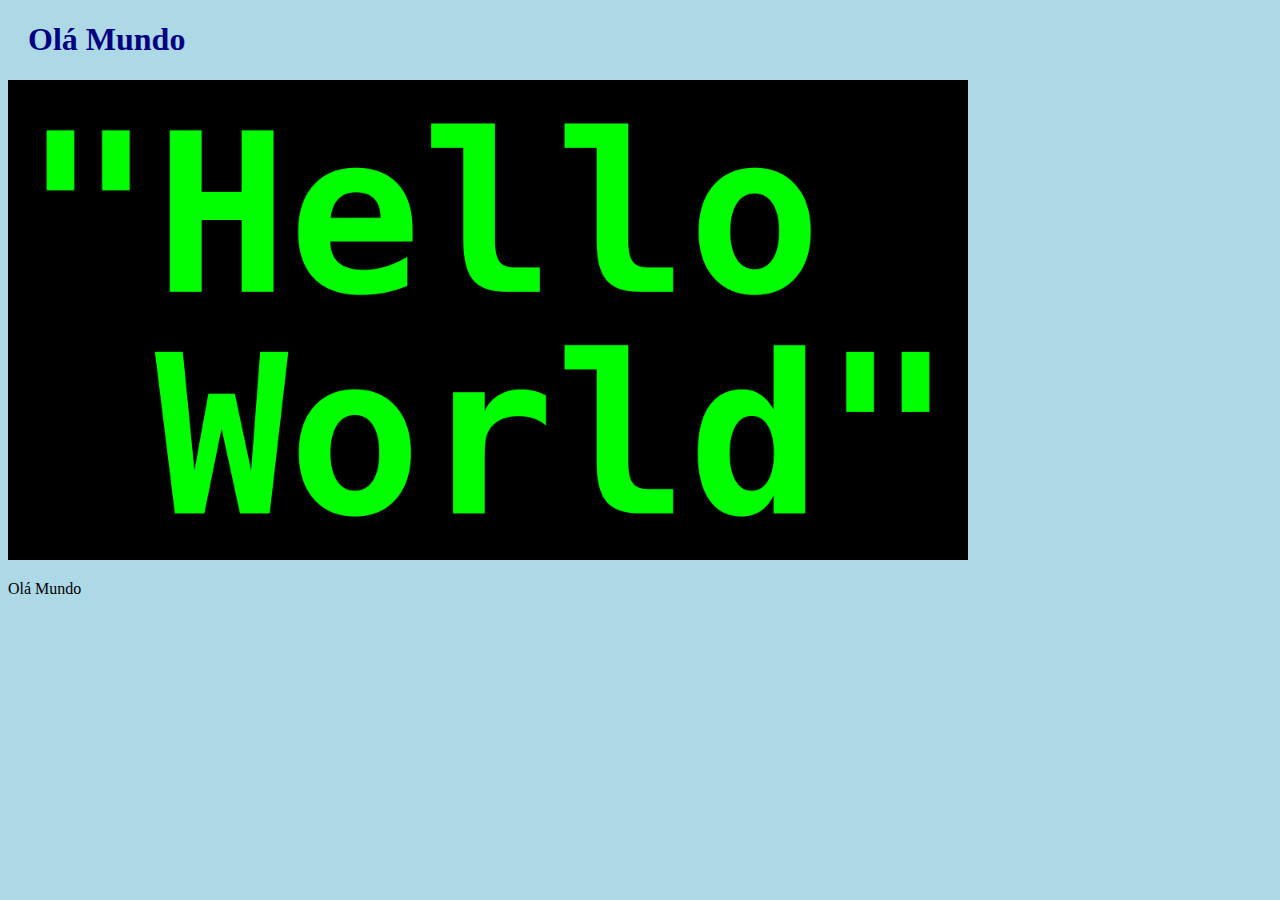
==== index.html @ fe5b0e02 "imagem HelloWorld" ====
<!DOCTYPE html>
<html lang="en">
<head>
    <meta charset="UTF-8">
    <meta http-equiv="X-UA-Compatible" content="IE=edge">
    <meta name="viewport" content="width=device-width, initial-scale=1.0">
    <title>Olá mundo</title>
    <link rel="stylesheet" href="bluestyle.css">
</head>
<body>
    <h1> Olá Mundo</h1>
    <div><img src="HelloWorld.png" alt="Hello World from Space"
        style="width:100%;max-width:960px"></div>
    <p> Olá Mundo</p>
</body>
</html>
---- bluestyle.css ----
body {
    background-color: lightblue;
    }
    
    h1 {
    color: navy;
    margin-left: 20px;
    }
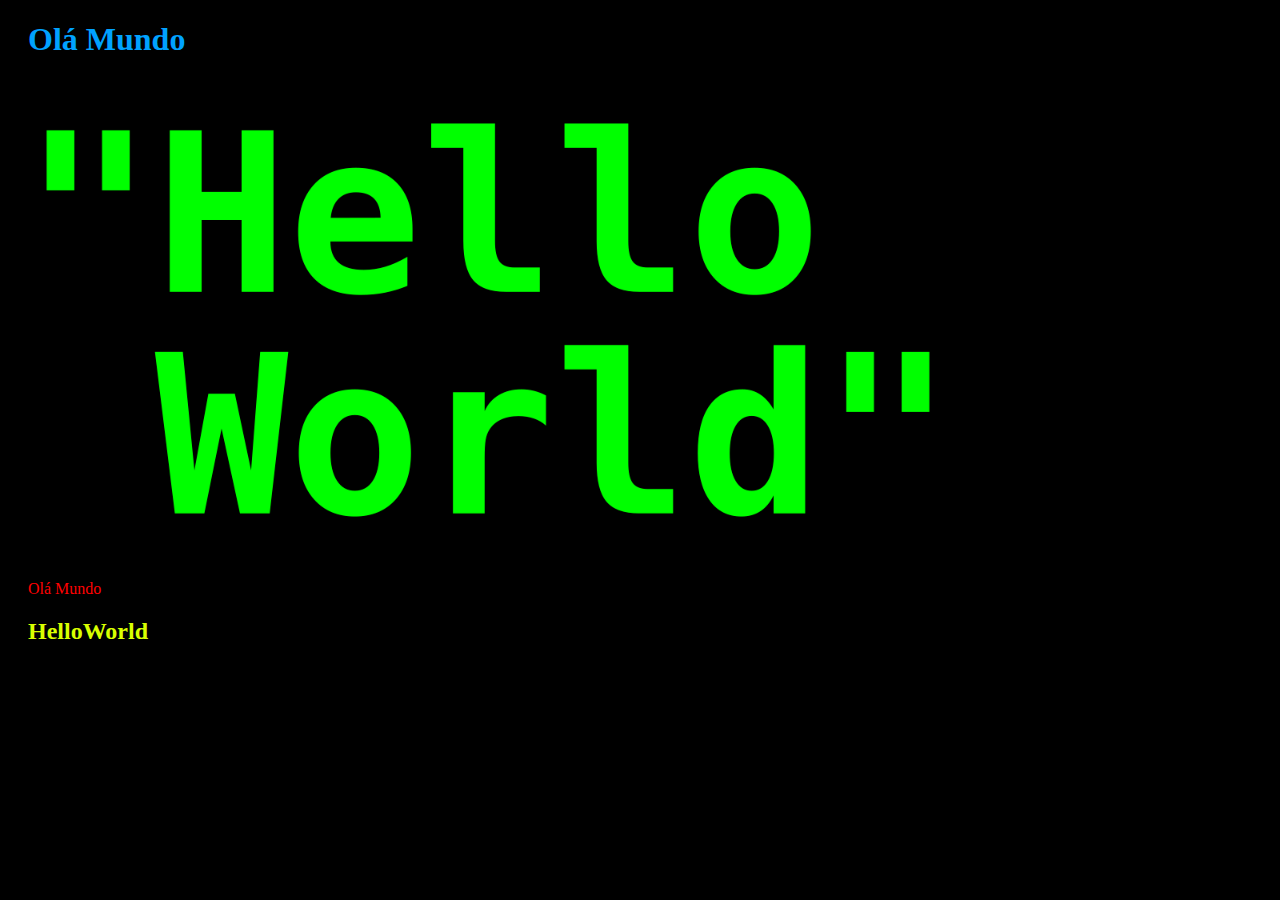
==== commit 851de79d: "Erro Corrigido" ====
--- a/index.html
+++ b/index.html
@@ -12,5 +12,6 @@
     <div><img src="HelloWorld.png" alt="Hello World from Space"
         style="width:100%;max-width:960px"></div>
     <p> Olá Mundo</p>
+    <h2>HelloWorld</h2>
 </body>
 </html>--- a/bluestyle.css
+++ b/bluestyle.css
@@ -1,8 +1,18 @@
 body {
-    background-color: lightblue;
+    background-color: rgb(0, 0, 0);
     }
     
     h1 {
-    color: navy;
+    color: rgb(0, 162, 255);
     margin-left: 20px;
-    } +    } 
+
+    p {
+    color: rgb(255, 0, 0);
+    margin-left: 20px;
+    }
+
+    h2 {
+    color: rgb(217, 255, 0);
+    margin-left: 20px;
+    }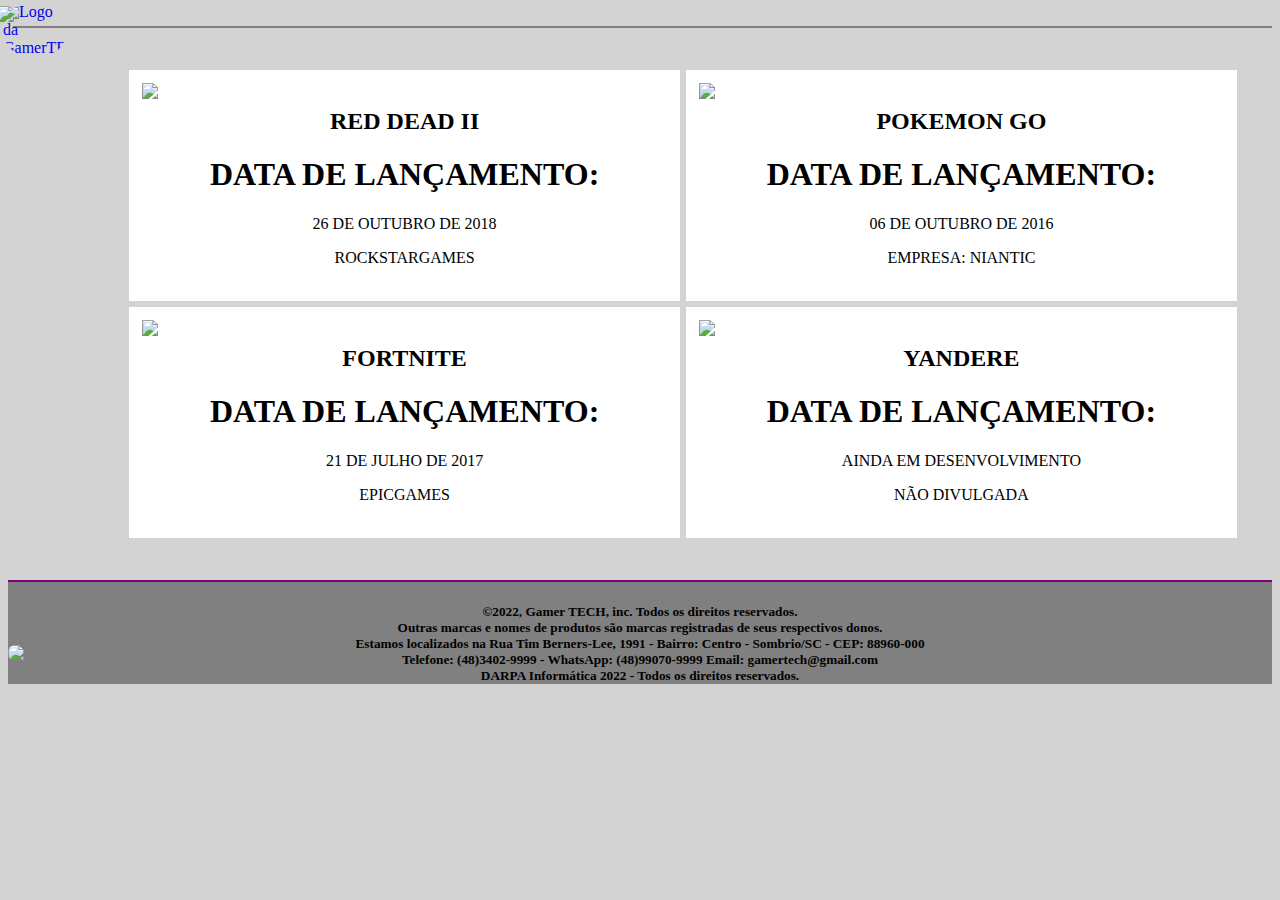
==== commit 233ff62e: "1.0.6" ====
--- a/index.html
+++ b/index.html
@@ -1,17 +1,56 @@
 <!DOCTYPE html>
-<html lang="en">
+<html lang="pt-br">
 <head>
-    <meta charset="UTF-8">
-    <meta http-equiv="X-UA-Compatible" content="IE=edge">
-    <meta name="viewport" content="width=device-width, initial-scale=1.0">
-    <title>Olá mundo</title>
-    <link rel="stylesheet" href="bluestyle.css">
+	<meta charset="UTF-8"/>
+	<title> Gamer TECH </title>
+	<link rel="stylesheet" type="text/css" href="bluestyle.css"/>
+	<img id="capa" src="fotos/ff2.jpg">
 </head>
 <body>
-    <h1> Olá Mundo</h1>
-    <div><img src="HelloWorld.png" alt="Hello World from Space"
-        style="width:100%;max-width:960px"></div>
-    <p> Olá Mundo</p>
-    <h2>HelloWorld</h2>
+	<header id="cabecalho">
+		<hgroup class="titulos">
+		</hgroup>
+		<a href="sobre.html"><img src="fotos/-logo.png" alt="Logo da GamerTECH"/></a>
+
+	</header>
+	<article id="conteudo">
+		<nav class="menu">
+			<ol type="I">
+				<li id="bah">
+					<a href="RDR.html"><img src="fotos/RDR/menu.jpeg"><h2>Red Dead II</h2>
+						<h1>Data de lançamento:</h1>
+						<p>26 de outubro de 2018</p>
+						<p>RockStarGames</p></a>
+				</li>
+				<li>
+					<a href="PokemonGo.html"><img src="	fotos/pokemon/menu.jpg"><h2>Pokemon GO</h2>
+						<h1>Data de lançamento:</h1> 
+						<p>06 de outubro de 2016</p>
+						<p>Empresa: Niantic</p></a>
+				</li>
+				<li>
+					<a href="Fortnite.html"><img src="fotos/Fortnite/Menu.jpeg"><h2>Fortnite</h2>
+						<h1>Data de lançamento:</h1>
+						<p>21 de Julho de 2017</p>
+						<p>EpicGames</p></a>
+				</li>
+				<li>
+					<a href="Yandere.html"><img src="fotos/Yandere/menu.webp"><h2>Yandere</h2>
+						<h1>Data de lançamento:</h1>
+						<p>Ainda em desenvolvimento</p>
+						<p>Não divulgada</p></a>
+				</li>
+			</ol>
+		</nav>
+	</article>
+	
+	<footer id="rodape">
+		<h5>©2022, Gamer TECH, inc. Todos os direitos reservados. <br>Outras marcas e nomes de produtos são marcas registradas de seus respectivos donos. <br>Estamos localizados na Rua Tim Berners-Lee, 1991 - Bairro: Centro - Sombrio/SC - CEP: 88960-000<br> Telefone: (48)3402-9999 - WhatsApp: (48)99070-9999 Email: gamertech@gmail.com<br> DARPA Informática 2022 - Todos os direitos reservados.
+			<a href="https://www.facebook.com/"><img src="fotos/rodape/face.png"></a>
+			<a href="https://www.instagram.com/"><img src="fotos/rodape/insta.jpg"></a>
+			<a href="https://twitter.com/login?lang=pt"><img src="fotos/rodape/twitter.png"></a>
+		</h5>
+		
+	</footer>
 </body>
-</html>+</html>
--- a/bluestyle.css
+++ b/bluestyle.css
@@ -1,18 +1,261 @@
+@charset "UTF-8";
+
 body {
-    background-color: rgb(0, 0, 0);
-    }
-    
-    h1 {
-    color: rgb(0, 162, 255);
-    margin-left: 20px;
-    } 
-
-    p {
-    color: rgb(255, 0, 0);
-    margin-left: 20px;
-    }
-
-    h2 {
-    color: rgb(217, 255, 0);
-    margin-left: 20px;
-    }+	/*background: url("fotos/fundo.jpg") no-repeat top center;*/	 
+	background-color: lightgray;
+}
+
+head img{
+	width: 100%;
+}
+
+header#cabecalho img {
+	position: absolute;
+	top: 3px;
+	left: 3px;
+	width: 5%;
+	border-radius: 50px;
+}
+
+header#cabecalho {
+	border-bottom: solid 2px gray;
+	margin-left:5px ;
+}
+
+img#capa{
+	width: 110%;
+	border-radius: 0px;
+	margin-left: -10px;
+	margin-top: -10px;
+}
+
+footer#rodape {
+	border-top: solid 2px purple;
+	text-align: center;
+	background-color: gray;
+	width: 100%;
+	text-transform: underline;
+}
+
+footer#rodape img {
+	width: 2%;
+	border-radius: 100px;
+	float: left;
+	margin-top: -23px;
+	margin-right: 10px;
+}
+
+ol#redes a {
+	border-radius: 20px;
+}
+
+span.texto {
+	text-align: justify;
+	text-indent: 50px;
+	font-size: 16pt;
+	font-family: sans-serif;
+}
+
+span.texto h2 {
+	text-align: center;
+	display: inline-block;
+}
+
+span.texto ul {
+	color: rgb(54,54,54);
+	font-size: 14pt;
+}
+
+span.texto2 {
+	text-align: center;
+	text-indent: 50px;
+	font-size: 16pt;
+	font-family: sans-serif;
+
+}
+
+span.est {
+	display: inline-block;
+}
+
+figure.easteregg img {
+	width: 50%;
+	margin-left: 200px;
+}
+
+h1#easter {
+	text-align: center;
+}
+
+figure.foto {
+	border: solid 2px black;
+	box-shadow: 6px 6px 6px gray;
+	text-align: center;
+	background-color: darkgray;
+	width: 25%;
+	padding-top: 5px;
+	float: right;
+	border-radius: 10px;
+}
+
+figure.foto img:hover {
+	display: inline-block;
+
+}
+
+figure.foto h4 {
+	margin-top: -4px;
+	margin-bottom: 0px;
+	background-color: white;
+	border-radius: 10px;
+}
+
+figure.foto img {
+	width: 90%;
+	height: 180px;
+	transition: all 2s;
+}
+
+
+figure.foto2 img {
+	width: 90%;
+	height: 180px;
+	transition: all 2s;
+	margin-left: -50px;
+}
+
+figure.foto2 img:hover {
+	display: inline-block;
+
+}
+
+figure.foto2 h4 {
+	margin-top: -4px;
+	margin-bottom: 0px;
+	background-color: white;
+	font-size: 10pt;
+	border-radius: 10px;
+}
+
+figure.foto2 {
+	border: solid 2px black;
+	box-shadow: 6px 6px 6px gray;
+	text-align: center;
+	background-color: darkgray;
+	width: 25%;
+	padding-top: 5px;
+	float: right;
+	border-radius: 10px;
+}
+
+/*Formatação do menu principal*/
+
+nav.menu ol {
+	list-style: none;
+	text-transform: uppercase;
+	position: center;
+	top: 0px;
+}
+
+nav.menu h1 {
+	text-align: center;
+}
+
+nav.menu h2{
+	text-align: center;
+}
+
+nav.menu p {
+	text-align: center;
+}
+
+nav.menu a {
+	color: black;
+	text-decoration: none;
+	transition: all 1s;
+	text-align: left;
+	padding: 5px;
+}
+
+nav.menu li {
+	margin: 3px 1px;
+	width: 45%;
+	display: inline-block;
+	background-color: white;
+}
+
+nav.menu img{
+	width: 50%;
+	background-color: white;
+	float: left;
+	margin-top: 13px;
+	margin-left: 13px;
+}
+
+nav.menu a:hover{
+	color: blueviolet;
+	text-decoration: underline;
+}
+
+a#inicio {
+	width: 5%;
+	border: solid 2px black;
+	border-radius: 10px;
+	text-align: center;
+	float: right;
+}
+
+article#conteudo {
+	margin-left: 15px;
+	margin-top: 15px;
+	display: inline-block;
+	padding: 20px;
+	margin: 3px;
+	transition: all 1s;
+	text-align: center;
+	width: 100%;
+	}
+
+
+input[type=submit] {
+  width: 40%;
+  padding: 12px 20px;
+  margin: 8px 0;
+  display: inline-block;
+  border: 1px solid black;
+  border-radius: 4px;
+  box-sizing: border-box;
+}
+
+input[type=submit] {
+  width: 30%;
+  background-color: rgb(255, 92, 92);
+  color: rgb(241, 241, 241);
+  font-weight: bold;
+  padding: 5px 40px;
+  margin: 8px 8;
+  border: 1px solid black;
+  border-radius: 6px;
+  cursor: pointer;
+  font-family: Arial black;
+}
+
+
+input[type=submit]:hover {
+  background-color: green;
+  color: rgb(0, 0, 0);
+}
+
+div {
+  border-radius: 10px;
+  background-color: rgb(255, 255, 255);
+  padding: 20px;
+  width: 50%;
+  border: 1px solid black;
+  text-align: center;
+  margin-left: 250px;
+}
+
+.form_contato {
+	width: 100%;
+}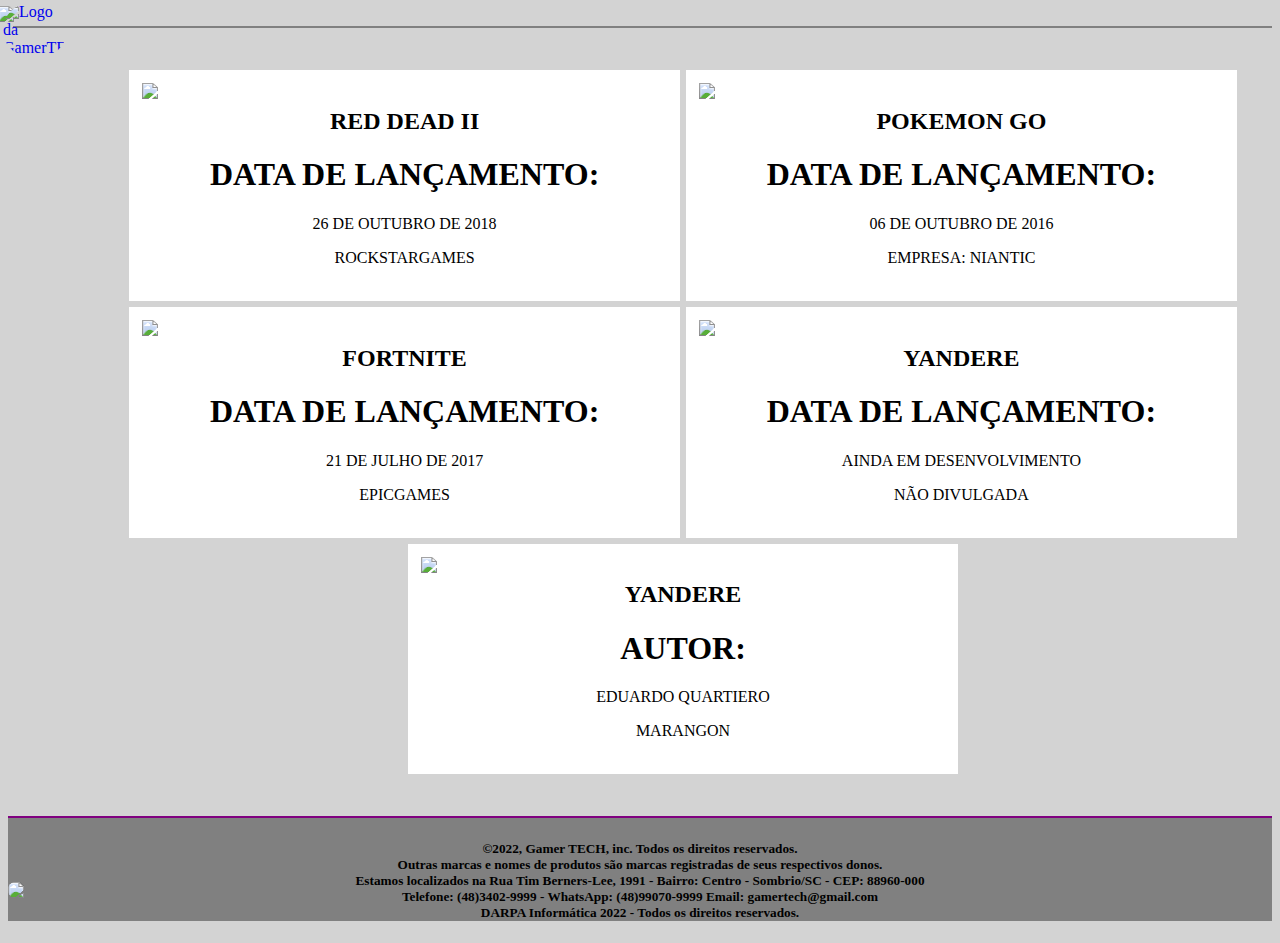
==== commit 6e908073: "1.0.7" ====
--- a/index.html
+++ b/index.html
@@ -40,6 +40,13 @@
 						<p>Ainda em desenvolvimento</p>
 						<p>Não divulgada</p></a>
 				</li>
+                <li>
+					<a href="Pokédex.html"><img src="fotos/Yandere/menu.webp"><h2>Yandere</h2>
+						<h1>Autor:</h1>
+						<p>Eduardo Quartiero</p>
+                        <p>Marangon</p>
+						</a>
+				</li>
 			</ol>
 		</nav>
 	</article>
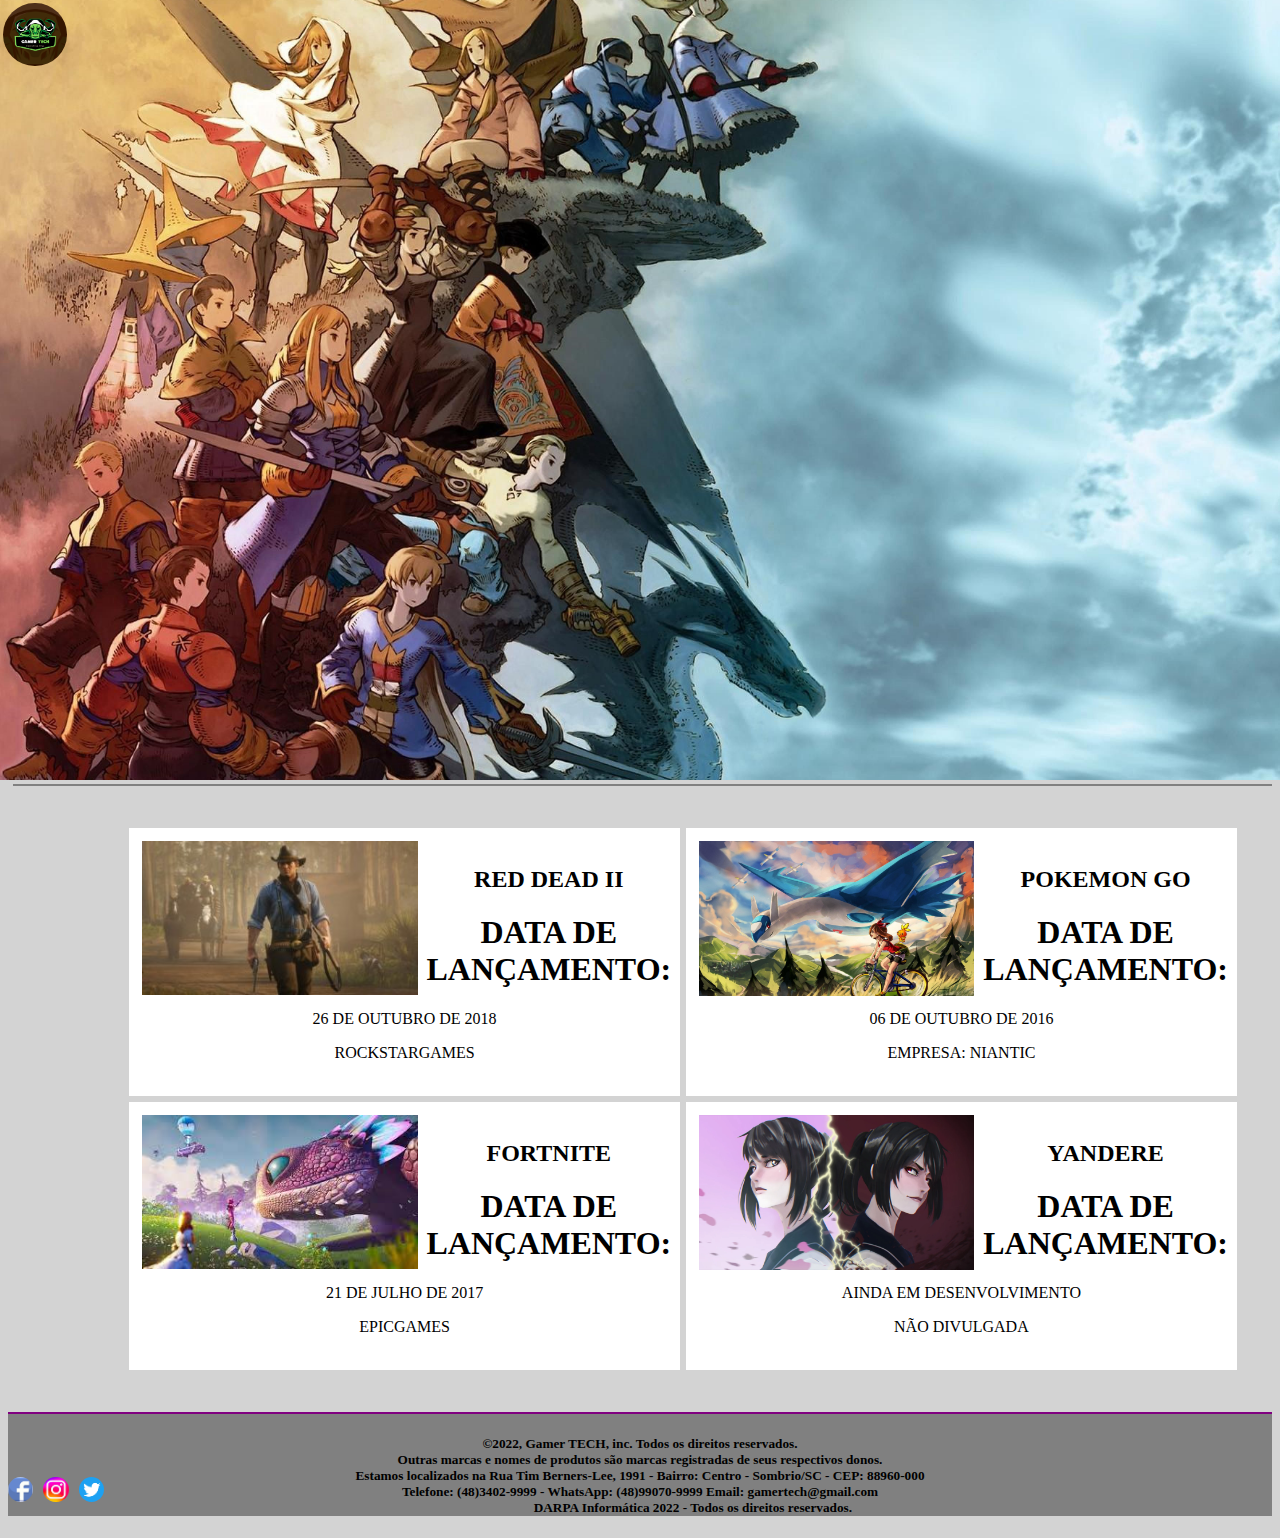
==== commit 5522148e: "1.0.8" ====
--- a/index.html
+++ b/index.html
@@ -3,7 +3,7 @@
 <head>
 	<meta charset="UTF-8"/>
 	<title> Gamer TECH </title>
-	<link rel="stylesheet" type="text/css" href="bluestyle.css"/>
+	<link rel="stylesheet" type="text/css" href="estilos.css"/>
 	<img id="capa" src="fotos/ff2.jpg">
 </head>
 <body>
@@ -40,13 +40,6 @@
 						<p>Ainda em desenvolvimento</p>
 						<p>Não divulgada</p></a>
 				</li>
-                <li>
-					<a href="Pokédex.html"><img src="fotos/Yandere/menu.webp"><h2>Yandere</h2>
-						<h1>Autor:</h1>
-						<p>Eduardo Quartiero</p>
-                        <p>Marangon</p>
-						</a>
-				</li>
 			</ol>
 		</nav>
 	</article>
--- a/estilos.css
+++ b/estilos.css
@@ -0,0 +1,261 @@
+@charset "UTF-8";
+
+body {
+	/*background: url("fotos/fundo.jpg") no-repeat top center;*/	 
+	background-color: lightgray;
+}
+
+head img{
+	width: 100%;
+}
+
+header#cabecalho img {
+	position: absolute;
+	top: 3px;
+	left: 3px;
+	width: 5%;
+	border-radius: 50px;
+}
+
+header#cabecalho {
+	border-bottom: solid 2px gray;
+	margin-left:5px ;
+}
+
+img#capa{
+	width: 110%;
+	border-radius: 0px;
+	margin-left: -10px;
+	margin-top: -10px;
+}
+
+footer#rodape {
+	border-top: solid 2px purple;
+	text-align: center;
+	background-color: gray;
+	width: 100%;
+	text-transform: underline;
+}
+
+footer#rodape img {
+	width: 2%;
+	border-radius: 100px;
+	float: left;
+	margin-top: -23px;
+	margin-right: 10px;
+}
+
+ol#redes a {
+	border-radius: 20px;
+}
+
+span.texto {
+	text-align: justify;
+	text-indent: 50px;
+	font-size: 16pt;
+	font-family: sans-serif;
+}
+
+span.texto h2 {
+	text-align: center;
+	display: inline-block;
+}
+
+span.texto ul {
+	color: rgb(54,54,54);
+	font-size: 14pt;
+}
+
+span.texto2 {
+	text-align: center;
+	text-indent: 50px;
+	font-size: 16pt;
+	font-family: sans-serif;
+
+}
+
+span.est {
+	display: inline-block;
+}
+
+figure.easteregg img {
+	width: 50%;
+	margin-left: 200px;
+}
+
+h1#easter {
+	text-align: center;
+}
+
+figure.foto {
+	border: solid 2px black;
+	box-shadow: 6px 6px 6px gray;
+	text-align: center;
+	background-color: darkgray;
+	width: 25%;
+	padding-top: 5px;
+	float: right;
+	border-radius: 10px;
+}
+
+figure.foto img:hover {
+	display: inline-block;
+
+}
+
+figure.foto h4 {
+	margin-top: -4px;
+	margin-bottom: 0px;
+	background-color: white;
+	border-radius: 10px;
+}
+
+figure.foto img {
+	width: 90%;
+	height: 180px;
+	transition: all 2s;
+}
+
+
+figure.foto2 img {
+	width: 90%;
+	height: 180px;
+	transition: all 2s;
+	margin-left: -50px;
+}
+
+figure.foto2 img:hover {
+	display: inline-block;
+
+}
+
+figure.foto2 h4 {
+	margin-top: -4px;
+	margin-bottom: 0px;
+	background-color: white;
+	font-size: 10pt;
+	border-radius: 10px;
+}
+
+figure.foto2 {
+	border: solid 2px black;
+	box-shadow: 6px 6px 6px gray;
+	text-align: center;
+	background-color: darkgray;
+	width: 25%;
+	padding-top: 5px;
+	float: right;
+	border-radius: 10px;
+}
+
+/*Formatação do menu principal*/
+
+nav.menu ol {
+	list-style: none;
+	text-transform: uppercase;
+	position: center;
+	top: 0px;
+}
+
+nav.menu h1 {
+	text-align: center;
+}
+
+nav.menu h2{
+	text-align: center;
+}
+
+nav.menu p {
+	text-align: center;
+}
+
+nav.menu a {
+	color: black;
+	text-decoration: none;
+	transition: all 1s;
+	text-align: left;
+	padding: 5px;
+}
+
+nav.menu li {
+	margin: 3px 1px;
+	width: 45%;
+	display: inline-block;
+	background-color: white;
+}
+
+nav.menu img{
+	width: 50%;
+	background-color: white;
+	float: left;
+	margin-top: 13px;
+	margin-left: 13px;
+}
+
+nav.menu a:hover{
+	color: blueviolet;
+	text-decoration: underline;
+}
+
+a#inicio {
+	width: 5%;
+	border: solid 2px black;
+	border-radius: 10px;
+	text-align: center;
+	float: right;
+}
+
+article#conteudo {
+	margin-left: 15px;
+	margin-top: 15px;
+	display: inline-block;
+	padding: 20px;
+	margin: 3px;
+	transition: all 1s;
+	text-align: center;
+	width: 100%;
+	}
+
+
+input[type=submit] {
+  width: 40%;
+  padding: 12px 20px;
+  margin: 8px 0;
+  display: inline-block;
+  border: 1px solid black;
+  border-radius: 4px;
+  box-sizing: border-box;
+}
+
+input[type=submit] {
+  width: 30%;
+  background-color: rgb(255, 92, 92);
+  color: rgb(241, 241, 241);
+  font-weight: bold;
+  padding: 5px 40px;
+  margin: 8px 8;
+  border: 1px solid black;
+  border-radius: 6px;
+  cursor: pointer;
+  font-family: Arial black;
+}
+
+
+input[type=submit]:hover {
+  background-color: green;
+  color: rgb(0, 0, 0);
+}
+
+div {
+  border-radius: 10px;
+  background-color: rgb(255, 255, 255);
+  padding: 20px;
+  width: 50%;
+  border: 1px solid black;
+  text-align: center;
+  margin-left: 250px;
+}
+
+.form_contato {
+	width: 100%;
+}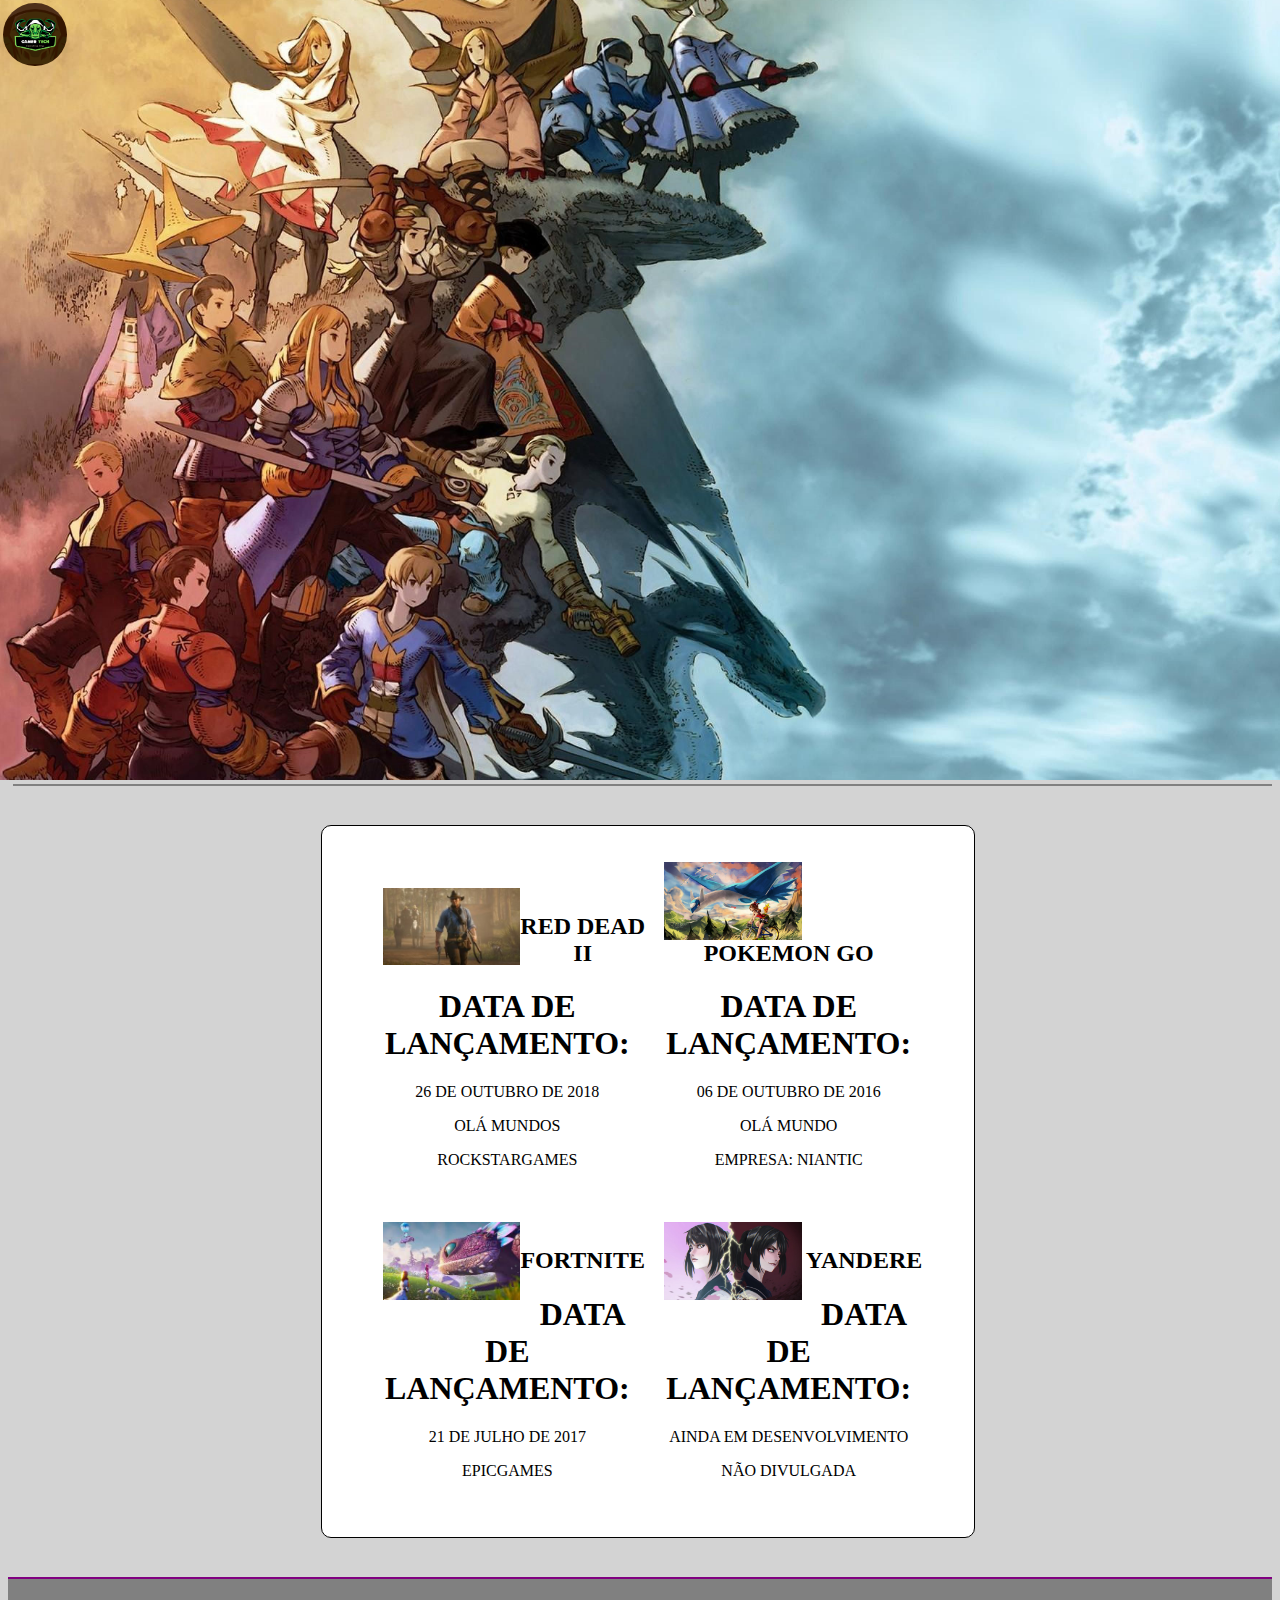
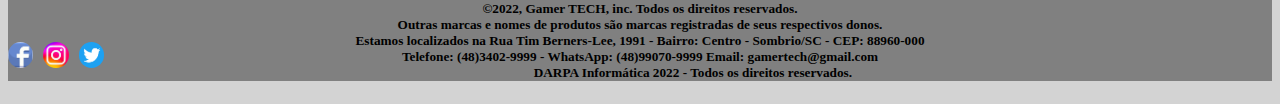
==== commit 96a5a3de: "1.0.9" ====
--- a/index.html
+++ b/index.html
@@ -16,30 +16,34 @@
 	<article id="conteudo">
 		<nav class="menu">
 			<ol type="I">
-				<li id="bah">
-					<a href="RDR.html"><img src="fotos/RDR/menu.jpeg"><h2>Red Dead II</h2>
-						<h1>Data de lançamento:</h1>
-						<p>26 de outubro de 2018</p>
-						<p>RockStarGames</p></a>
-				</li>
-				<li>
-					<a href="PokemonGo.html"><img src="	fotos/pokemon/menu.jpg"><h2>Pokemon GO</h2>
-						<h1>Data de lançamento:</h1> 
-						<p>06 de outubro de 2016</p>
-						<p>Empresa: Niantic</p></a>
-				</li>
-				<li>
-					<a href="Fortnite.html"><img src="fotos/Fortnite/Menu.jpeg"><h2>Fortnite</h2>
-						<h1>Data de lançamento:</h1>
-						<p>21 de Julho de 2017</p>
-						<p>EpicGames</p></a>
-				</li>
-				<li>
-					<a href="Yandere.html"><img src="fotos/Yandere/menu.webp"><h2>Yandere</h2>
-						<h1>Data de lançamento:</h1>
-						<p>Ainda em desenvolvimento</p>
-						<p>Não divulgada</p></a>
-				</li>
+				<div class=".container-fluid">
+					<li id="bah">
+						<a href="RDR.html"><img src="fotos/RDR/menu.jpeg"><h2>Red Dead II</h2>
+							<h1>Data de lançamento:</h1>
+							<p>26 de outubro de 2018</p>
+							<p>Olá mundos</p>
+							<p>RockStarGames</p></a>
+					</li>
+					<li>
+						<a href="PokemonGo.html"><img src="	fotos/pokemon/menu.jpg"><h2>Pokemon GO</h2>
+							<h1>Data de lançamento:</h1> 
+							<p>06 de outubro de 2016</p>
+							<p>Olá mundo</p>
+							<p>Empresa: Niantic</p></a>
+					</li>
+					<li>
+						<a href="Fortnite.html"><img src="fotos/Fortnite/Menu.jpeg"><h2>Fortnite</h2>
+							<h1>Data de lançamento:</h1>
+							<p>21 de Julho de 2017</p>
+							<p>EpicGames</p></a>
+					</li>
+					<li>
+						<a href="Yandere.html"><img src="fotos/Yandere/menu.webp"><h2>Yandere</h2>
+							<h1>Data de lançamento:</h1>
+							<p>Ainda em desenvolvimento</p>
+							<p>Não divulgada</p></a>
+					</li>
+				</div>
 			</ol>
 		</nav>
 	</article>
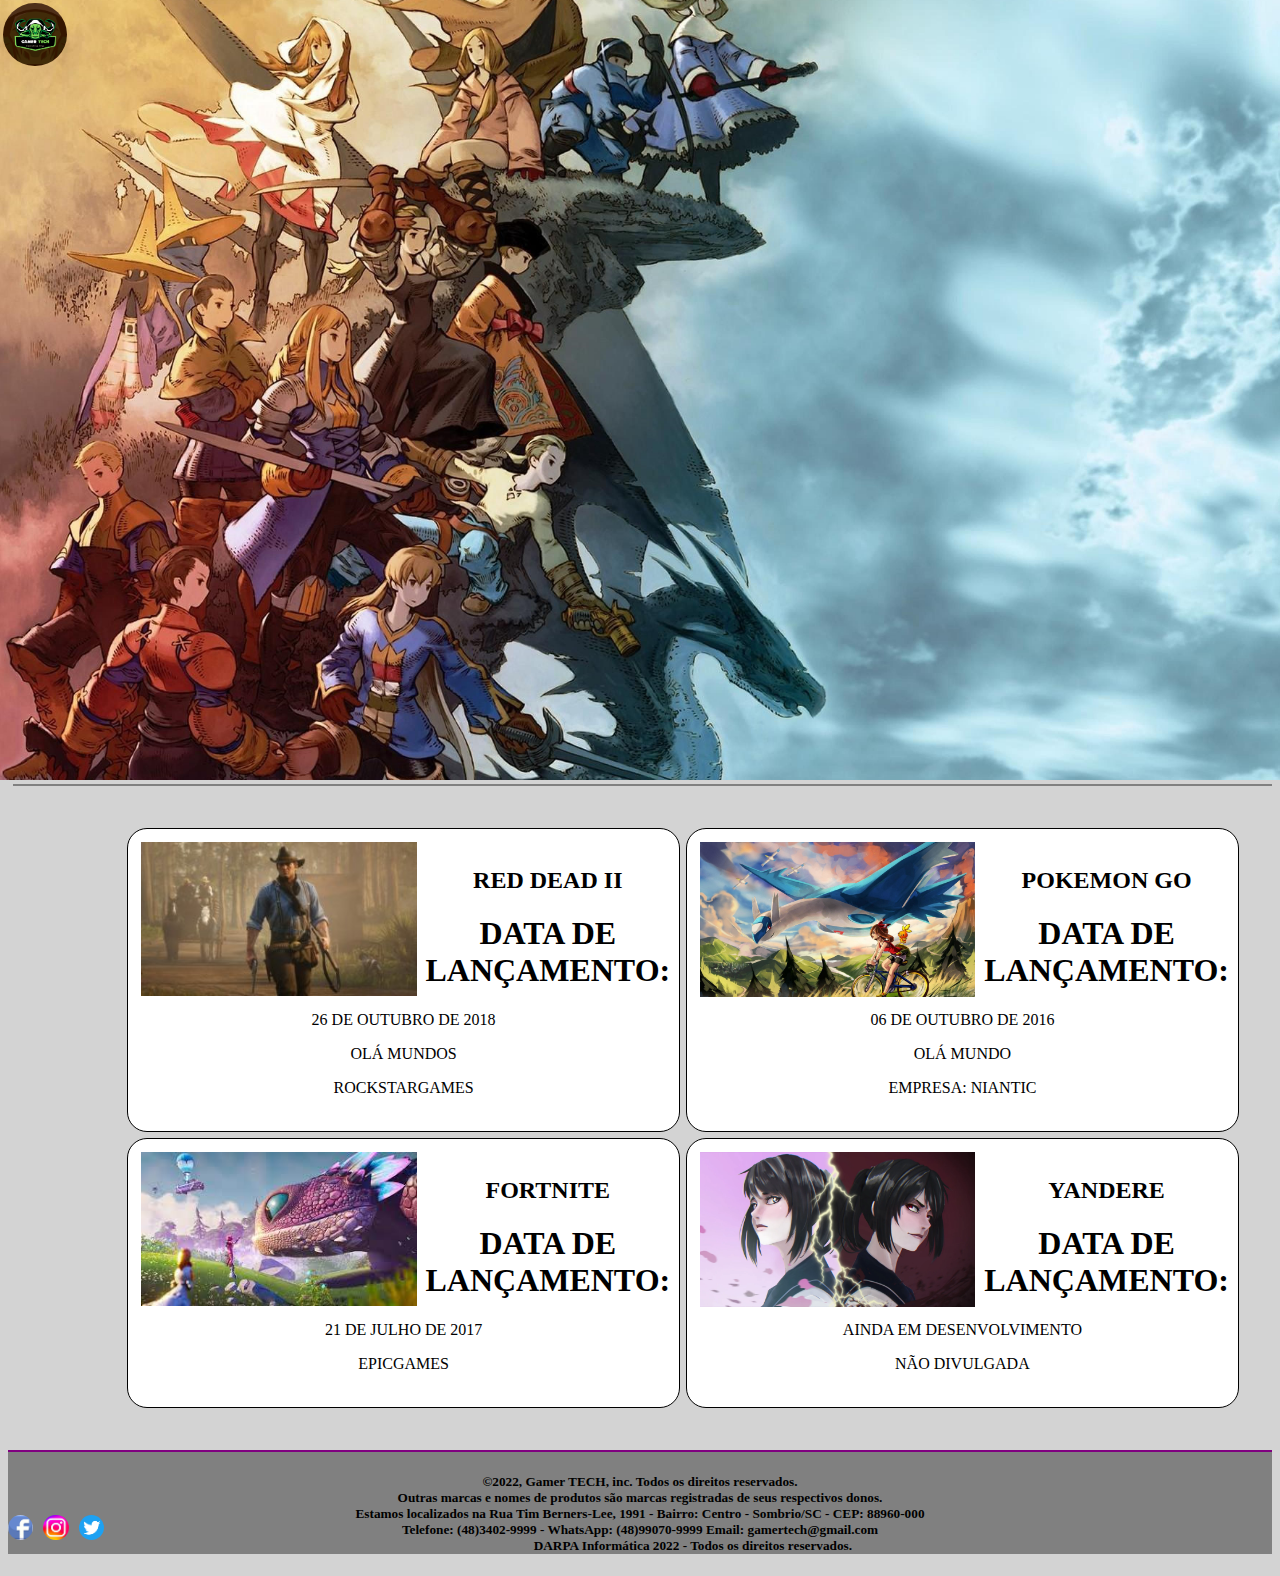
==== commit cfd1aa77: "arrumando o div" ====
--- a/index.html
+++ b/index.html
@@ -16,7 +16,7 @@
 	<article id="conteudo">
 		<nav class="menu">
 			<ol type="I">
-				<div class=".container-fluid">
+				<div class=".conteiner-fluid">
 					<li id="bah">
 						<a href="RDR.html"><img src="fotos/RDR/menu.jpeg"><h2>Red Dead II</h2>
 							<h1>Data de lançamento:</h1>
@@ -24,20 +24,20 @@
 							<p>Olá mundos</p>
 							<p>RockStarGames</p></a>
 					</li>
-					<li>
+					<li id="bah">
 						<a href="PokemonGo.html"><img src="	fotos/pokemon/menu.jpg"><h2>Pokemon GO</h2>
 							<h1>Data de lançamento:</h1> 
 							<p>06 de outubro de 2016</p>
 							<p>Olá mundo</p>
 							<p>Empresa: Niantic</p></a>
 					</li>
-					<li>
+					<li id="bah">
 						<a href="Fortnite.html"><img src="fotos/Fortnite/Menu.jpeg"><h2>Fortnite</h2>
 							<h1>Data de lançamento:</h1>
 							<p>21 de Julho de 2017</p>
 							<p>EpicGames</p></a>
 					</li>
-					<li>
+					<li id="bah">
 						<a href="Yandere.html"><img src="fotos/Yandere/menu.webp"><h2>Yandere</h2>
 							<h1>Data de lançamento:</h1>
 							<p>Ainda em desenvolvimento</p>
--- a/estilos.css
+++ b/estilos.css
@@ -182,6 +182,8 @@
 	width: 45%;
 	display: inline-block;
 	background-color: white;
+	border: 1px solid black;
+	border-radius: 20px;
 }
 
 nav.menu img{
@@ -246,16 +248,13 @@
   color: rgb(0, 0, 0);
 }
 
-div {
-  border-radius: 10px;
-  background-color: rgb(255, 255, 255);
-  padding: 20px;
-  width: 50%;
-  border: 1px solid black;
-  text-align: center;
-  margin-left: 250px;
-}
+
 
 .form_contato {
 	width: 100%;
+}
+
+bah {
+	border: 1px solid black;
+	border-radius: 30px;
 }